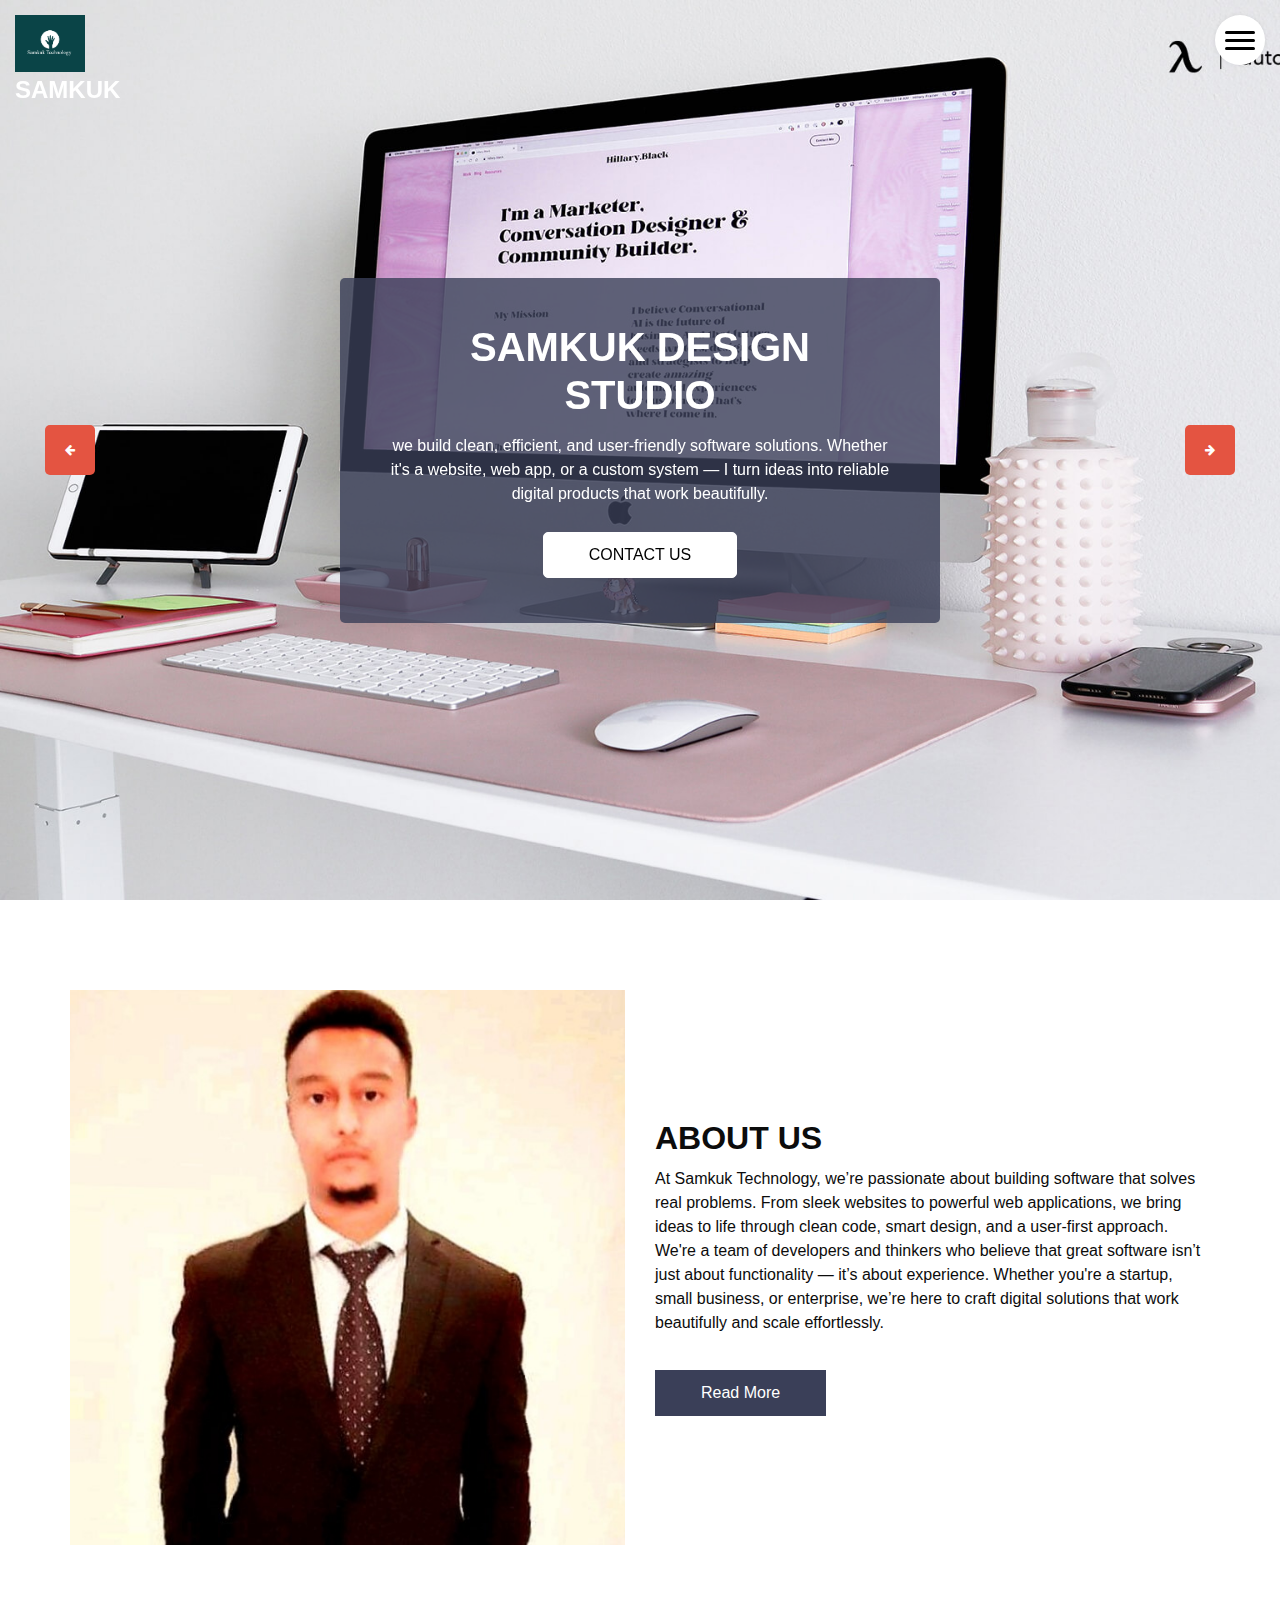
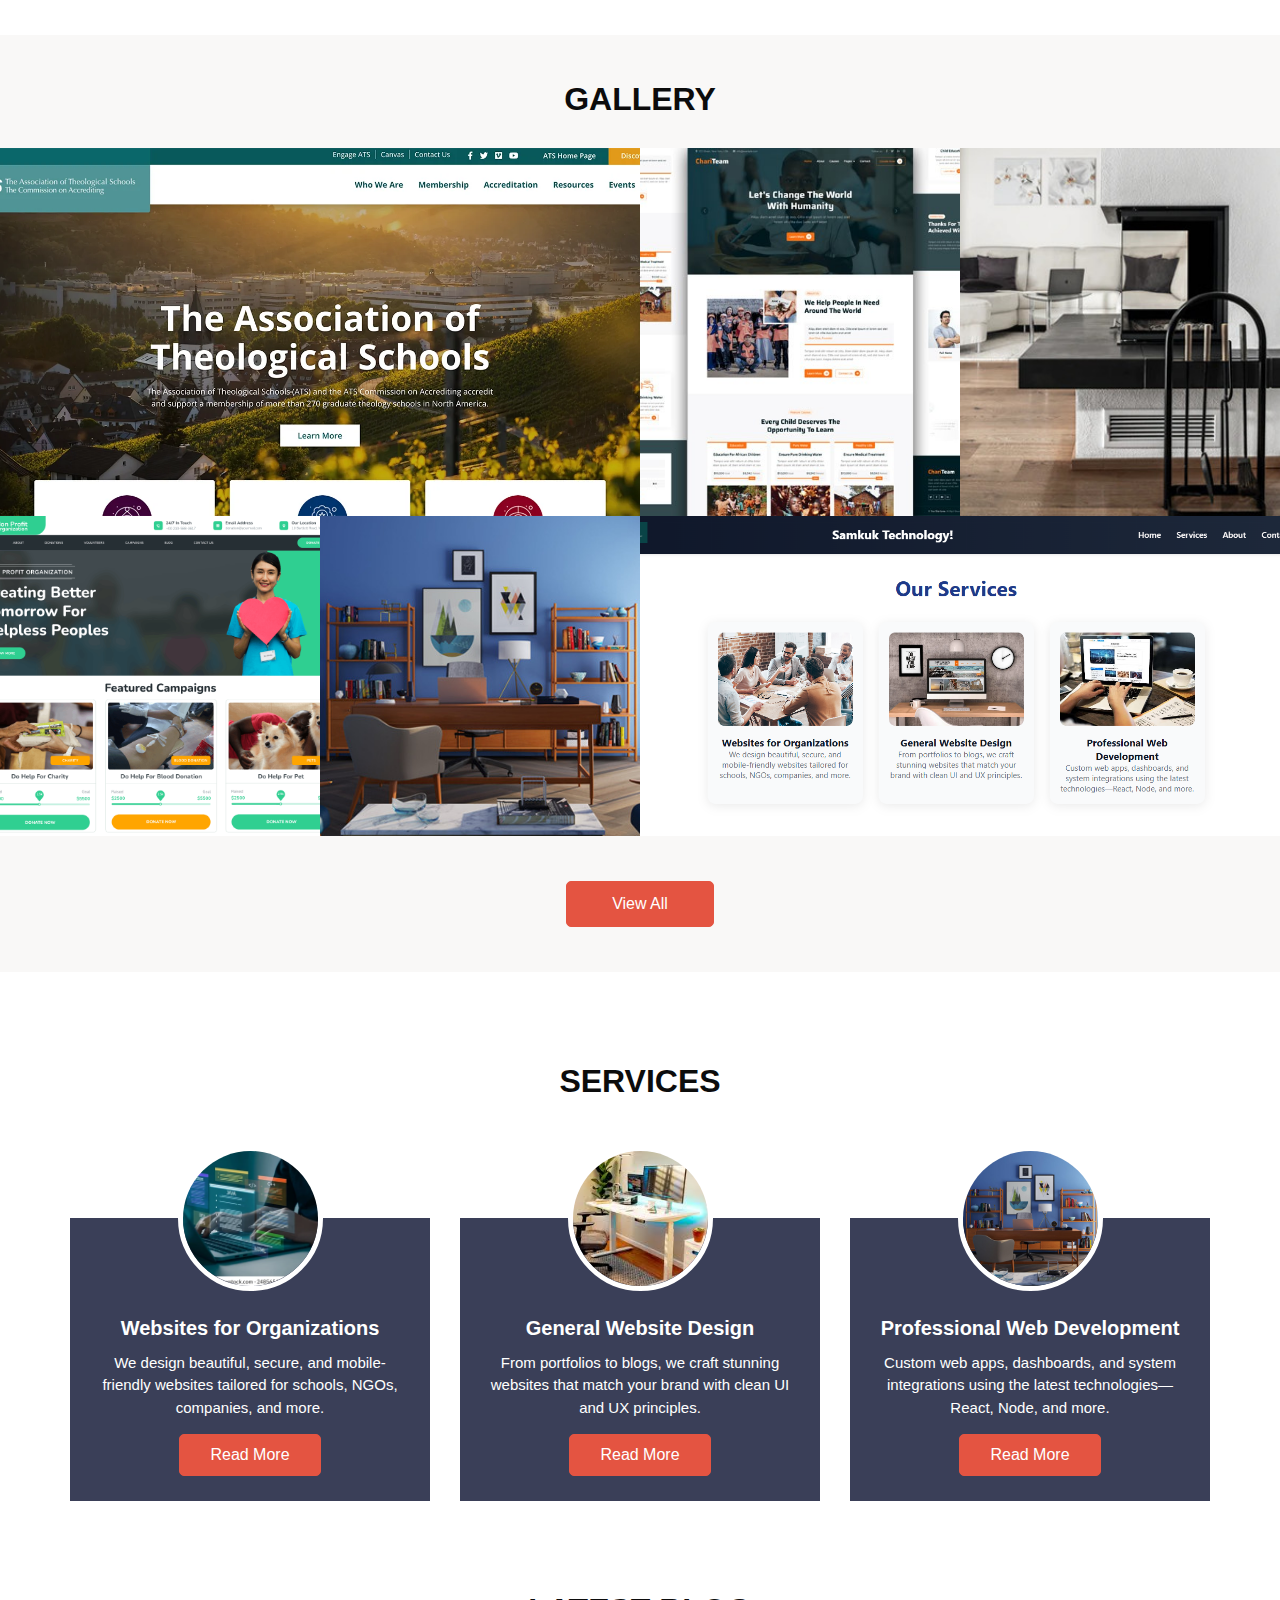
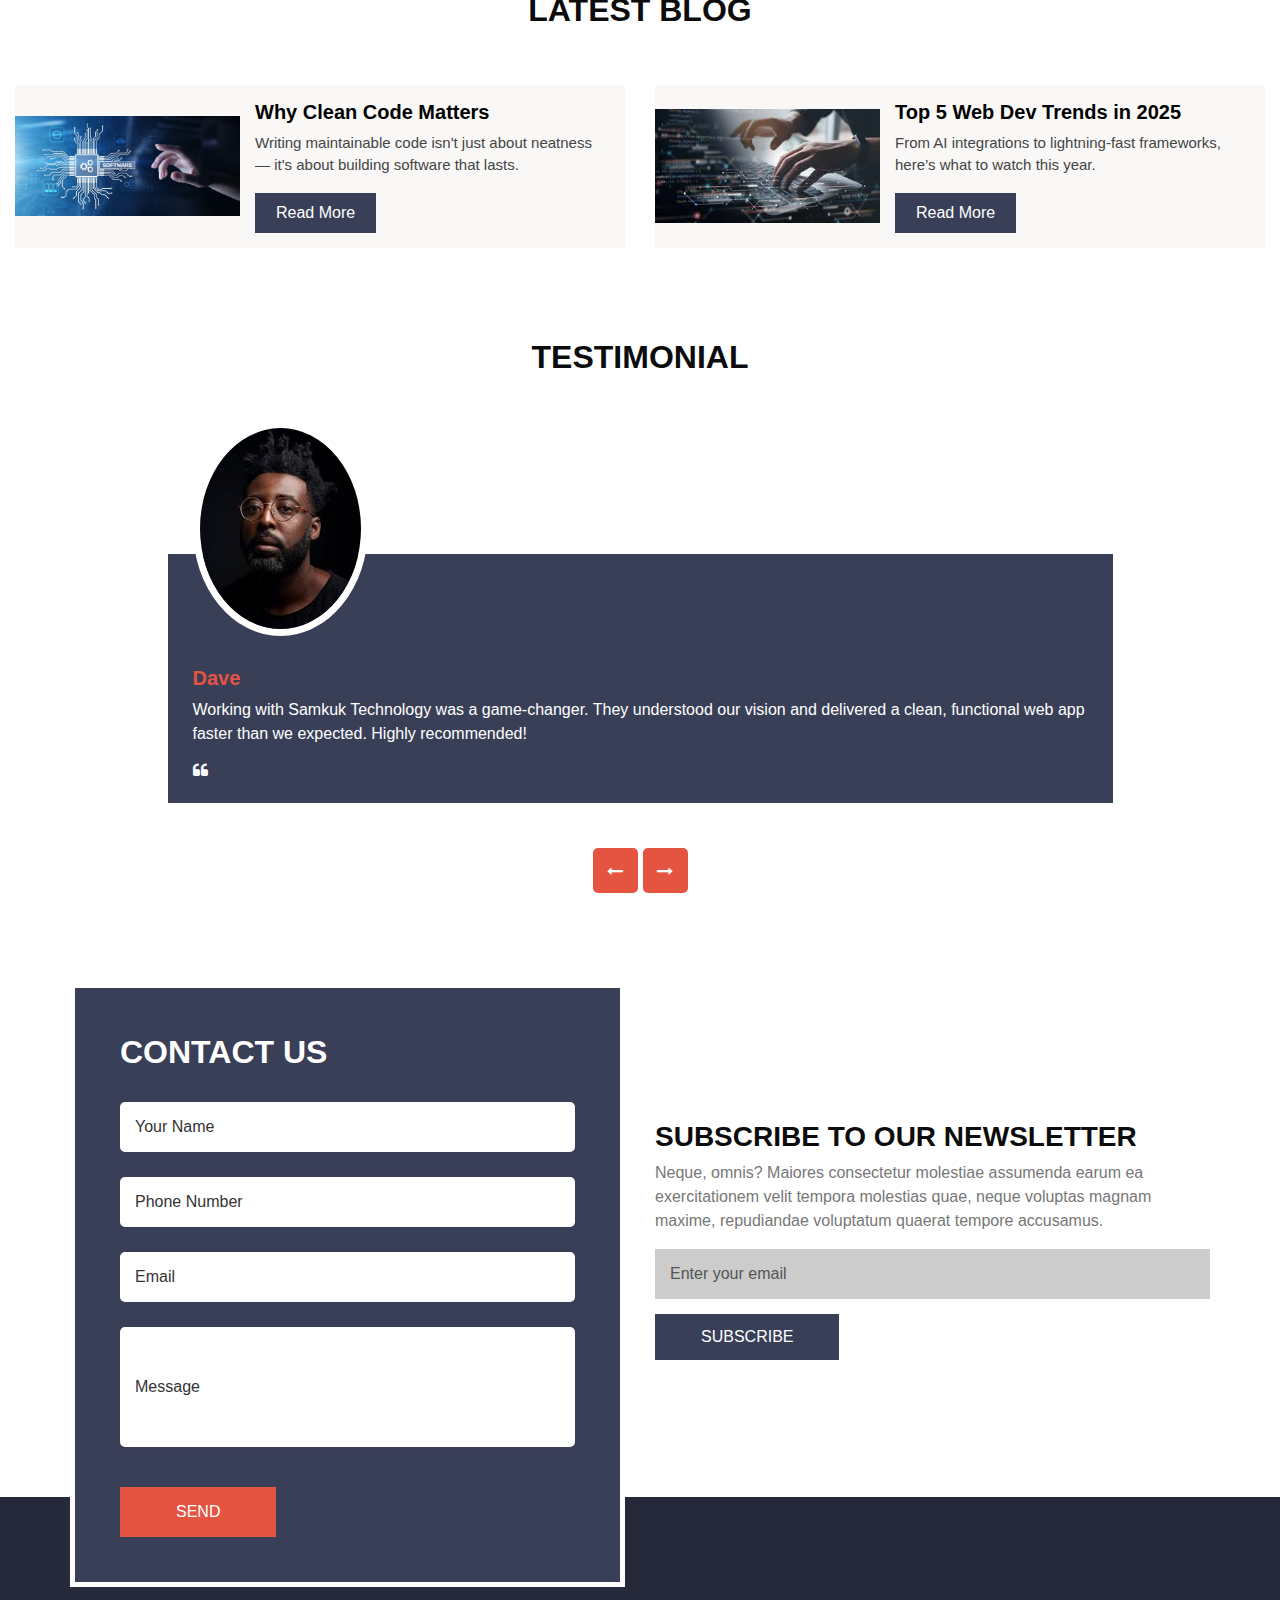
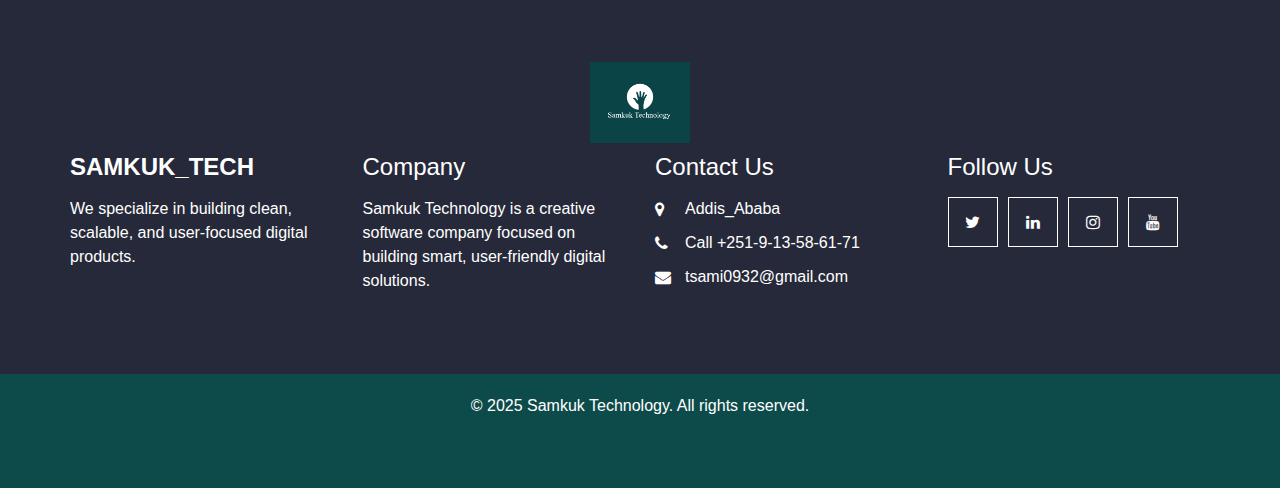
==== index.html @ b3dcf9d5 "Add files via upload" ====
<!DOCTYPE html>
<html>

<head>


  <link rel="stylesheet" href="https://cdnjs.cloudflare.com/ajax/libs/font-awesome/4.7.0/css/font-awesome.min.css">

  <!-- Basic -->
  <meta charset="utf-8" />
  <meta http-equiv="X-UA-Compatible" content="IE=edge" />
  <!-- Mobile Metas -->
  <meta name="viewport" content="width=device-width, initial-scale=1, shrink-to-fit=no" />
  <!-- Site Metas -->
  <meta name="keywords" content="" />
  <meta name="description" content="" />
  <meta name="author" content="" />
  <link rel="icon" href="images/favicon.png" type="image/gif" />

  <title>sami </title>

  <!-- bootstrap core css -->
  <link rel="stylesheet" type="text/css" href="css/bootstrap.css" />

  <!-- fonts style -->
  <link href="https://fonts.googleapis.com/css?family=Poppins:400,600,700&display=swap" rel="stylesheet" />

  <!-- lightbox Gallery-->
  <link rel="stylesheet" href="css/ekko-lightbox.css" />

  <!-- font awesome style -->
  <link href="css/font-awesome.min.css" rel="stylesheet" />
  <!-- Custom styles for this template -->
  <link href="css/style.css" rel="stylesheet" />
  <!-- responsive style -->
  <link href="css/responsive.css" rel="stylesheet" />


</head>

<body>

  <!-- header section strats -->
  <header class="header_section">
    <div class="container-fluid">
      <nav class="navbar navbar-expand-lg custom_nav-container">
        <a class="navbar-brand" href="index.html">
          <div class=" logo">
            <img src= "images/logo (1).png" alt="...">
          </div>

          <span>
           samkuk
          </span>
        </a>
        <div class="" id="">

          <div class="custom_menu-btn">
            <button onclick="openNav()">
              <span class="s-1"> </span>
              <span class="s-2"> </span>
              <span class="s-3"> </span>
            </button>
            <div id="myNav" class="overlay">
              <div class="overlay-content">
                <a href="index.html">Home</a>
                <a href="about.html">About</a>
                <a href="gallery.html">Gallery</a>
                <a href="service.html">Service</a>
                <a href="blog.html">Blog</a>
                <a href="contact.html">Contact us</a>


              </div>
            </div>
          </div>
        </div>
      </nav>
    </div>
  </header>
  <!-- end header section -->

  <!-- slider section -->
  <section class="slider_section position-relative">
    <div id="customCarousel1" class="carousel slide" data-ride="carousel">
      <div class="carousel-inner">
        <div class="carousel-item active">
          <div class="img_container">
            <div class="img-box">
              <img src="images/desk-setup-for-developers-and-programmers_32f9b7bb0a4.jpg" class="" alt="...">
            </div>
          </div>
        </div>
        <div class="carousel-item">
          <div class="img_container">
            <div class="img-box">
              <img src="images/0S0hjmb3a-UZ09dIt-scaled.jpg" class="" alt="...">
            </div>
          </div>
        </div>
        <div class="carousel-item">
          <div class="img_container">
            <div class="img-box">
              <img src="images/pexels.jpg" class="" alt="...">
            </div>
          </div>
        </div>
      </div>
      <div class="carousel_btn_box">
        <a class="carousel-control-prev" href="#customCarousel1" role="button" data-slide="prev">
          <i class="fa fa-arrow-left" aria-hidden="true"></i>
          <span class="sr-only">Previous</span>
        </a>
        <a class="carousel-control-next" href="#customCarousel1" role="button" data-slide="next">
          <i class="fa fa-arrow-right" aria-hidden="true"></i>
          <span class="sr-only">Next</span>
        </a>
      </div>
    </div>
    <div class="detail-box">
      <div class="col-md-8 col-lg-6 mx-auto">
        <div class="inner_detail-box">
          <h1>
            Samkuk Design <br>
            Studio
          </h1>
          <p>
            we build clean, efficient, and user-friendly software solutions. Whether it's a website, web app, or a custom system — I turn ideas into reliable digital products that work beautifully.
          </p>
          <div>
            <a href="contact.html" class="slider-link">
              CONTACT US
            </a>
          </div>
        </div>
      </div>
    </div>
  </section>
  <!-- end slider section -->

  <!-- about section -->

  <section class="about_section layout_padding ">
    <div class="container">
      <div class="row">
        <div class="col-md-6">
          <div class="img-box">
            <img src="images/20221011_051854.jpg" alt="">
          </div>
        </div>
        <div class="col-md-6">
          <div class="detail-box">
            <div class="heading_container">
              <h2>
                About Us
              </h2>
            </div>
            <p>
              At Samkuk Technology, we’re passionate about building software that solves real problems. From sleek websites to powerful web applications, we bring ideas to life through clean code, smart design, and a user-first approach.

              We're a team of developers and thinkers who believe that great software isn’t just about functionality — it’s about experience. Whether you're a startup, small business, or enterprise, we’re here to craft digital solutions that work beautifully and scale effortlessly.
            </p>
            <a href="">
              Read More
            </a>
          </div>
        </div>
      </div>
    </div>
  </section>

  <!-- end about section -->

  <!-- gallery section -->

  <div class="gallery_section layout_padding2">
    <div class="container-fluid">
      <div class="heading_container heading_center">
        <h2>
          Gallery
        </h2>
      </div>
      <div class="row">
        <div class=" col-sm-8 col-md-6 px-0">
          <div class="img-box">
            <img src="images/top-nonprofit-websites_ATS-screenshot-DTD-1.webp" alt="">
            <a href="images/top-nonprofit-websites_ATS-screenshot-DTD-1.webp" data-toggle="lightbox" data-gallery="gallery">
              <i class="fa fa-picture-o" aria-hidden="true"></i>
            </a>
          </div>
        </div>
        <div class="col-sm-4 col-md-3 px-0">
          <div class="img-box">
            <img src="images/free-nonprofit-website-template-1.jpg" alt="">
            <a href="images/free-nonprofit-website-template-1.jpg" data-toggle="lightbox" data-gallery="gallery">
              <i class="fa fa-picture-o" aria-hidden="true"></i>
            </a>
          </div>
        </div>
        <div class="col-sm-6 col-md-3 px-0">
          <div class="img-box">
            <img src="images/g3.jpg" alt="">
            <a href="images/g3.jpg" data-toggle="lightbox" data-gallery="gallery">
              <i class="fa fa-picture-o" aria-hidden="true"></i>
            </a>
          </div>
        </div>
        <div class="col-sm-6 col-md-3 px-0">
          <div class="img-box">
            <img src="images/screenshot.webp" alt="">
            <a href="images/screenshot.webp" data-toggle="lightbox" data-gallery="gallery">
              <i class="fa fa-picture-o" aria-hidden="true"></i>
            </a>
          </div>
        </div>
        <div class="col-sm-4 col-md-3 px-0">
          <div class="img-box">
            <img src="images/s3.jpg" alt="">
            <a href="images/s3.jpg" data-toggle="lightbox" data-gallery="gallery">
              <i class="fa fa-picture-o" aria-hidden="true"></i>
            </a>
          </div>
        </div>
        <div class="col-sm-8 col-md-6 px-0">
          <div class="img-box">
            <img src="images/Screenshot (64).png" alt="">
            <a href="images/Screenshot (64).png" data-toggle="lightbox" data-gallery="gallery">
              <i class="fa fa-picture-o" aria-hidden="true"></i>
            </a>
          </div>
        </div>
      </div>
      <div class="btn-box">
        <a href="gallery.html ">
          
          View All
        </a>
      </div>
    </div>
  </div>

  <!-- end gallery section -->


  <!-- service section -->

  <section class="service_section layout_padding">
    <div class="container">
      <div class="heading_container heading_center">
        <h2>
          Services
        </h2>
      </div>
      <div class="row">
        <div class="col-md-6 col-lg-4 mx-auto">
          <div class="box">
            <div class="img-box">
              <img src="images/software-engineer-.webp" alt="">
            </div>
            <div class="detail-box">
              <h5>
                Websites for Organizations
              </h5>
              <p>
                We design beautiful, secure, and mobile-friendly websites tailored for schools, NGOs, companies, and more.
              </p>
              <a href="">
                Read More
              </a>
            </div>
          </div>
        </div>
        <div class="col-md-6 col-lg-4 mx-auto">
          <div class="box">
            <div class="img-box">
              <img src="images/ss2.jpg" alt="">
            </div>
            <div class="detail-box">
              <h5>
                General Website Design
              </h5>
              <p>
                From portfolios to blogs, we craft stunning websites that match your brand with clean UI and UX principles.
              </p>
              <a href="">
                Read More
              </a>
            </div>
          </div>
        </div>
        <div class="col-md-6 col-lg-4 mx-auto">
          <div class="box">
            <div class="img-box">
              <img src="images/s3.jpg" alt="">
            </div>
            <div class="detail-box">
              <h5>
                Professional Web Development
                
              </h5>
              <p>
                Custom web apps, dashboards, and system integrations using the latest technologies—React, Node, and more.
              </p>
              <a href="">
                Read More
              </a>
            </div>
          </div>
        </div>
      </div>
    </div>

  </section>

  <!-- end service section -->



  <!-- blog section -->

  <section class="blog_section ">
    <div class="container-fluid">
      <div class="heading_container">
        <h2>
          Latest Blog
        </h2>
      </div>
      <div class="row">
        <div class="col-lg-6 ">
          <div class="box">
            <div class="img-box">
              <img src="images/slide 3.jpeg" alt="">
            </div>
            <div class="detail-box">
              <h5>
                Why Clean Code Matters
              </h5>
              <p>
                Writing maintainable code isn't just about neatness — it's about building software that lasts.
              </p>
              <a href="">
                Read More
              </a>
            </div>
          </div>
        </div>
        <div class="col-lg-6 ">
          <div class="box">
            <div class="img-box">
              <img src="images/slide 2.jpeg" alt="">
            </div>
            <div class="detail-box">
              <h5>
                Top 5 Web Dev Trends in 2025
              </h5>
              <p>
                From AI integrations to lightning-fast frameworks, here’s what to watch this year.
              </p>
              <a href="">
                Read More
              </a>
            </div>
          </div>
        </div>
      </div>
    </div>
  </section>

  <!-- end blog section -->

  <!-- client section -->

  <section class="client_section layout_padding">
    <div class="container">
      <div class="heading_container">
        <h2>
          Testimonial
        </h2>
      </div>
      <div id="carouselExample2Controls" class="carousel slide" data-ride="carousel">
        <div class="carousel-inner">
          <div class="carousel-item active">
            <div class="row">
              <div class="col-md-11 col-lg-10 mx-auto">
                <div class="box">
                  <div class="img-box">
                    <img src="images/client.jpeg" alt="" />
                  </div>
                  <div class="detail-box">
                    <div class="name">
                      <h6>
                        Dave
                      </h6>
                    </div>
                    <p>
                      Working with Samkuk Technology was a game-changer. They understood our vision and delivered a clean, functional web app faster than we expected. Highly recommended!
                    </p>
                    <i class="fa fa-quote-left" aria-hidden="true"></i>
                  </div>
                </div>
              </div>
            </div>
          </div>
          <div class="carousel-item">
            <div class="row">
              <div class="col-md-11 col-lg-10 mx-auto">
                <div class="box">
                  <div class="img-box">
                    <img src="images/client.jpg" alt="" />
                  </div>
                  <div class="detail-box">
                    <div class="name">
                      <h6>
                        Siaalya
                      </h6>
                    </div>
                    <p>
                      Samkuk Technology brought our project to life with precision and care. Their attention to detail, clear communication, and technical skills made the entire process smooth and stress-free. We couldn’t be happier with the results.
                    </p>
                    <i class="fa fa-quote-left" aria-hidden="true"></i>
                  </div>
                </div>
              </div>
            </div>
          </div>
          <div class="carousel-item">
            <div class="row">
              <div class="col-md-11 col-lg-10 mx-auto">
                <div class="box">
                  <div class="img-box">
                    <img src="images/c3.jpeg" alt="" />
                  </div>
                  <div class="detail-box">
                    <div class="name">
                      <h6>
                       Lina
                      </h6>
                    </div>
                    <p>
                      The team at Samkuk Technology exceeded our expectations. They delivered a scalable, user-friendly platform and stayed responsive throughout the entire development cycle. It's rare to find such a mix of technical skill and dedication.
                    </p>
                    <i class="fa fa-quote-left" aria-hidden="true"></i>
                  </div>
                </div>
              </div>
            </div>
          </div>
        </div>
        <div class="carousel_btn-container">
          <a class="carousel-control-prev" href="#carouselExample2Controls" role="button" data-slide="prev">
            <i class="fa fa-long-arrow-left" aria-hidden="true"></i>
            <span class="sr-only">Previous</span>
          </a>
          <a class="carousel-control-next" href="#carouselExample2Controls" role="button" data-slide="next">
            <i class="fa fa-long-arrow-right" aria-hidden="true"></i>
            <span class="sr-only">Next</span>
          </a>
        </div>
      </div>
    </div>
  </section>

  <!-- end client section -->

  <!-- contact section -->
  <section class="contact_section  ">
    <div class="container">
      <div class="row">
        <div class="col-md-7 col-lg-6 ">
          <div class="form_container">
            <div class="heading_container ">
              <h2>
                Contact Us
              </h2>
            </div>
            <form action="https://api.web3forms.com/submit" method="POST"></formaction> 
            
              <div>
                <input type="hidden" name="access_key" value="83ac9eab-4a78-45e6-a682-74ffe8612f33">
                <input type="text" name="from_name" placeholder="Your Name" required />
              </div>
              <div>
                <input type="text" name="phone" placeholder="Phone Number" />
              </div>
              <div>
                <input type="email" name="email" placeholder="Email" required />
              </div>
              <div>
                <input type="text" name="message" class="message-box" placeholder="Message" required />
              </div>
              <div class="btn_box">
                <button type="submit">
                  SEND
                </button>
              </div>
            </form>
          </form>
        </div>
      </div>
        <div class="col-md-5 col-lg-6">
          <div class="subscribe-box">
            <h3>
              Subscribe To Our Newsletter
            </h3>
            <p>
              Neque, omnis? Maiores consectetur molestiae assumenda earum ea exercitationem velit tempora molestias quae, neque voluptas magnam maxime, repudiandae voluptatum quaerat tempore accusamus.
            </p>
            <form action="https://api.web3forms.com/submit" method="POST">
              <input type="email" name="email" placeholder="Enter your email">
              <input type="hidden" name="access_key" value="83ac9eab-4a78-45e6-a682-74ffe8612f33">
              <button type="submit">Subscribe</button>
            </form>
            
              </button>
            </form>
          </div>
        </div>
      </div>
    </div>
  </section>
  <!-- end contact section -->

  <!-- info section -->
  <section class="info_section ">
    <div class="footer-logo">
      <img src="images/logo (1).png" alt="Samkuk Technology">
    </div>
    
    <div class="container">
      <div class="row info_main_row">
        <div class="col-md-6 col-lg-3">
          <div class="info_insta">
            <h4>
              <a href="index.html" class="navbar-brand m-0 p-0">
                <span>
              Samkuk_Tech
                </span>
              </a>
            </h4>
            <p class="mb-0">
              We specialize in building clean, scalable, and user-focused digital products.
          </div>
        </div>
        <div class="col-md-6 col-lg-3">
          <div class="info_detail">
            <h4>
              Company
            </h4>
            <p class="mb-0">
              Samkuk Technology is a creative software company focused on building smart, user-friendly digital solutions.
            </p>
          </div>
        </div>
        <div class="col-md-6 col-lg-3">
          <h4>
            Contact Us
          </h4>
          <div class="info_contact">
            <a href="">
              <i class="fa fa-map-marker" aria-hidden="true"></i>
              <span>
                Addis_Ababa
              </span>
            </a>
            <a href="">
              <i class="fa fa-phone" aria-hidden="true"></i>
              <span>
                Call +251-9-13-58-61-71
              </span>
            </a>
            <a href="">
              <i class="fa fa-envelope"></i>
              <span>
             tsami0932@gmail.com
              </span>
            </a>
          </div>
        </div>
        <div class="col-md-6 col-lg-3">
          <h4>
            Follow Us
          </h4>
          <div class="social_box">
            <a href="">
              <i class="fa fa-twitter" aria-hidden="true"></i>
            </a>
            <a href="https://www.linkedin.com/in/sami-tilahun-a051b8268/" target="_blank">
              <i class="fa fa-linkedin" aria-hidden="true" ></i>
            </a>
            </a>
            <a href="https://www.instagram.com/samkuk6299/" target="_blank">
              <i class="fa fa-instagram" aria-hidden="true" ></i>
            </a>
            
              <a href="https://www.youtube.com/channel/UCHQv0yIfw0XWGxqI2f2NFVg" target="_blank">
                <i class="fa fa-youtube" aria-hidden="true" ></i>
              
                
            </a>
          </div>
        </div>
      </div>
    </div>
  </section>

  <!-- end info_section -->


  <!-- footer section -->
  <footer class="footer_section">
    <div class="container">
        &copy; 2025 Samkuk Technology. All rights reserved.
      </p>
    </div>
  </footer>
  <!-- footer section -->


  <!-- jQery -->
  <script src="js/jquery-3.4.1.min.js"></script>
  <!-- bootstrap js -->
  <script src="js/bootstrap.js"></script>
  <!-- custom js -->
  <script src="js/custom.js"></script>

</body>

</html>
---- css/style.css ----
/* fonts import */
@import url("../fonts/octin_sports_rg.ttf");
body {
  font-family: "Poppins", sans-serif;
  color: #0c0c0c;
  background-color: #ffffff;
  overflow-x: hidden;
}

.layout_padding {
  padding: 90px 0;
}

.layout_padding2 {
  padding: 45px 0;
}

.layout_padding2-top {
  padding-top: 45px;
}

.layout_padding2-bottom {
  padding-bottom: 45px;
}

.layout_padding-top {
  padding-top: 90px;
}

.layout_padding-bottom {
  padding-bottom: 90px;
}

.long_section {
  margin-left: 45px;
  margin-right: 45px;
  padding-left: 15px;
  padding-right: 15px;
}


/* Reset default margins */
body {
  margin: 0;
  padding: 0;
  font-family: sans-serif;
}




.heading_container {
  display: -webkit-box;
  display: -ms-flexbox;
  display: flex;
  -webkit-box-orient: vertical;
  -webkit-box-direction: normal;
      -ms-flex-direction: column;
          flex-direction: column;
  -webkit-box-align: start;
      -ms-flex-align: start;
          align-items: flex-start;
  font-family: "octin sports", sans-serif;
}

.heading_container h2 {
  position: relative;
  font-weight: bold;
  text-transform: uppercase;
  margin: 0;
}

.heading_container.heading_center {
  -webkit-box-align: center;
      -ms-flex-align: center;
          align-items: center;
  text-align: center;
}

h1,
h2 {
  font-family: "octin sports", sans-serif;
}

/*header section*/
.header_section {
  position: absolute;
  top: 0;
  width: 100%;
  z-index: 9;
}

.header_section .nav_container {
  margin: 0 auto;
}

.header_section.innerpage_header {
  position: relative;
  background: #3a3f58;
  padding: 10px 0;
}

.custom_nav-container {
  padding: 10px 0;
}

.custom_menu-btn {
  position: fixed;
  right: 15px;
  top: 15px;
  width: 50px;
  height: 50px;
}

.custom_menu-btn::before {
  content: "";
  position: absolute;
  top: 0;
  right: 0;
  width: 100%;
  height: 100%;
  background-color: white;
  -webkit-box-shadow: 0 0 5px 0 rgba(0, 0, 0, 0.07);
          box-shadow: 0 0 5px 0 rgba(0, 0, 0, 0.07);
  z-index: 7;
  border-radius: 100%;
  -webkit-transition: all .3s;
  transition: all .3s;
}

.custom_menu-btn.menu_btn-style::before {
  width: 100vh;
  height: 100vh;
  background-color: #3a3f58;
  -webkit-transform: scale(5);
          transform: scale(5);
  border-radius: 0;
}

.custom_menu-btn button {
  width: 50px;
  height: 50px;
  outline: none;
  border: none;
  border-radius: 100%;
  display: -webkit-box;
  display: -ms-flexbox;
  display: flex;
  -webkit-box-orient: vertical;
  -webkit-box-direction: normal;
      -ms-flex-direction: column;
          flex-direction: column;
  -webkit-box-align: center;
      -ms-flex-align: center;
          align-items: center;
  -webkit-box-pack: center;
      -ms-flex-pack: center;
          justify-content: center;
  background-color: transparent;
  position: relative;
  z-index: 999;
  margin: 0;
}

.custom_menu-btn button span {
  display: block;
  width: 30px;
  height: 3px;
  background-color: #000000;
  margin: 2.5px 0;
  -webkit-transition: all 0.3s;
  transition: all 0.3s;
  border-radius: 15px;
}

.custom_menu-btn .s-2 {
  -webkit-transition: all 0.1s;
  transition: all 0.1s;
}

.menu_btn-style button span {
  background-color: #ffffff;
}

.menu_btn-style button .s-1 {
  -webkit-transform: rotate(45deg) translate(6px, 6px);
          transform: rotate(45deg) translate(6px, 6px);
}

.menu_btn-style button .s-2 {
  -webkit-transform: translateX(100px);
          transform: translateX(100px);
}

.menu_btn-style button .s-3 {
  -webkit-transform: rotate(-45deg) translate(5px, -5px);
          transform: rotate(-45deg) translate(5px, -5px);
}

.overlay {
  height: 100%;
  width: 0;
  position: fixed;
  top: 0;
  left: 0;
  overflow-x: hidden;
  -webkit-transition: 0.5s;
  transition: 0.5s;
  z-index: 9;
}

.overlay .closebtn {
  position: absolute;
  top: 0;
  right: 30px;
  font-size: 60px;
}

.overlay a {
  padding: 0px;
  text-decoration: none;
  font-size: 22px;
  color: #ffffff;
  display: block;
  -webkit-transition: 0.3s;
  transition: 0.3s;
  margin-bottom: 15px;
  text-transform: uppercase;
  font-weight: 600;
  opacity: 0;
}

.overlay a:hover {
  color: #e45441;
}

.overlay-content {
  position: relative;
  top: 30%;
  width: 100%;
  text-align: center;
  margin-top: 30px;
  z-index: 99;
}

.menu_width {
  width: 100%;
}

.menu_width.overlay a {
  opacity: 1;
}

a,
a:hover,
a:focus {
  text-decoration: none;
}

a:hover,
a:focus {
  color: initial;
}

.btn,
.btn:focus {
  outline: none !important;
  -webkit-box-shadow: none;
          box-shadow: none;
}

.navbar-brand span {
  font-size: 24px;
  font-weight: 700;
  color: #ffffff;
  text-transform: uppercase;
}

/*end header section*/
/* slider section */
/* === SLIDER SECTION === */

.slider_section {
  position: relative;
  width: 100%;
  height: 100vh; /* Full screen height */
  display: flex;
  align-items: center;
  justify-content: center;
  overflow: hidden;
  padding: 0; /* Remove top/bottom spacing */
}

#customCarousel1 {
  width: 100%;
  height: 100%;
  position: absolute;
  top: 0;
  left: 0;
}

.carousel-inner,
.carousel-item,
.img_container,
.img-box {
  width: 100%;
  height: 100%;
}

.img-box img {
  width: 100%;
  height: 100%;
  object-fit: cover;
  display: block;
  max-width: none !important;
  height: 100% !important;
}

/* Optional: Style your text box inside the slide */
.slider_section .detail-box {
  position: relative;
  z-index: 4;
  width: 100%;
  text-align: center;
  color: white;
}

.slider_section .detail-box .inner_detail-box {
  background-color: rgba(58, 63, 88, 0.8);
  color: #ffffff;
  padding: 45px;
  border-radius: 5px;
  display: inline-block;
  max-width: 600px;
  margin: auto;
}

.slider_section .detail-box h1 {
  font-weight: bold;
  text-transform: uppercase;
}

.slider_section .detail-box p {
  margin-top: 15px;
}

.slider_section .detail-box .slider-link {
  display: inline-block;
  padding: 10px 45px;
  background-color: #ffffff;
  color: #000000;
  border-radius: 5px;
  border: 1px solid #ffffff;
  transition: all 0.2s;
  margin-top: 10px;
}

.slider_section .detail-box .slider-link:hover {
  background-color: transparent;
  color: #ffffff;
}

/* Optional: Navigation arrows */
.slider_section .carousel-control-prev,
.slider_section .carousel-control-next {
  width: 50px;
  height: 50px;
  z-index: 5;
  opacity: 1;
  border-radius: 5px;
  font-size: 12px;
  background-color: #e45441;
  color: white;
  transform: translateY(-50%);
  top: 50%;
}

.slider_section .carousel-control-prev {
  left: 45px;
}

.slider_section .carousel-control-next {
  right: 45px;
}


.about_section .row {
  -webkit-box-align: center;
      -ms-flex-align: center;
          align-items: center;
}

.about_section .img-box img {
  width: 100%;
}

.about_section .detail-box p {
  margin-top: 10px;
  margin-bottom: 35px;
}

.about_section .detail-box a {
  display: inline-block;
  padding: 10px 45px;
  background-color: #3a3f58;
  color: #ffffff;
  border-radius: 0;
  border: 1px solid #3a3f58;
  -webkit-transition: all .2s;
  transition: all .2s;
}

.about_section .detail-box a:hover {
  background-color: transparent;
  color: #3a3f58;
}

.gallery_section {
  background-color: #f9f8f7;
}

.gallery_section .heading_container {
  margin-bottom: 30px;
}

.gallery_section .row {
  -webkit-box-align: stretch;
      -ms-flex-align: stretch;
          align-items: stretch;
}

.gallery_section .img-box {
  display: -webkit-box;
  display: -ms-flexbox;
  display: flex;
  overflow: hidden;
  position: relative;
}

.gallery_section .img-box img {
  min-width: 100%;
  min-height: 100%;
}

.gallery_section .img-box a {
  display: -webkit-box;
  display: -ms-flexbox;
  display: flex;
  position: absolute;
  opacity: 0;
  -webkit-box-align: center;
      -ms-flex-align: center;
          align-items: center;
  -webkit-box-pack: center;
      -ms-flex-pack: center;
          justify-content: center;
  width: 55px;
  height: 55px;
  border-radius: 100%;
  background-color: #e45441;
  top: 50%;
  left: 50%;
  -webkit-transform: translate(-50%, -50%);
          transform: translate(-50%, -50%);
  -webkit-transition: opacity 0.2s;
  transition: opacity 0.2s;
  color: #ffffff;
  font-size: 24px;
}

.gallery_section .img-box::before {
  content: "";
  position: absolute;
  top: 0;
  left: 0;
  width: 100%;
  height: 100%;
  background: rgba(58, 63, 88, 0.85);
  -webkit-transition: all 0.1s;
  transition: all 0.1s;
  -webkit-transform: translateY(100%);
          transform: translateY(100%);
}

.gallery_section .img-box:hover::before {
  -webkit-transform: translateY(0);
          transform: translateY(0);
}

.gallery_section .img-box:hover a {
  opacity: 1;
}

.gallery_section .btn-box {
  display: -webkit-box;
  display: -ms-flexbox;
  display: flex;
  -webkit-box-pack: center;
      -ms-flex-pack: center;
          justify-content: center;
  margin-top: 45px;
}

.gallery_section .btn-box a {
  display: inline-block;
  padding: 10px 45px;
  background-color: #e45441;
  color: #ffffff;
  border-radius: 5px;
  border: 1px solid #e45441;
  -webkit-transition: all .2s;
  transition: all .2s;
}

.gallery_section .btn-box a:hover {
  background-color: transparent;
  color: #e45441;
}

.service_section .box {
  display: -webkit-box;
  display: -ms-flexbox;
  display: flex;
  -webkit-box-orient: vertical;
  -webkit-box-direction: normal;
      -ms-flex-direction: column;
          flex-direction: column;
  -webkit-box-align: center;
      -ms-flex-align: center;
          align-items: center;
  text-align: center;
  margin-top: 45px;
  position: relative;
}

.service_section .box .img-box {
  position: relative;
  width: 145px;
  height: 145px;
  margin-bottom: -72.5px;
}

.service_section .box .img-box img {
  width: 100%;
  border-radius: 100%;
  border: 5px solid #ffffff;
}

.service_section .box .detail-box {
  background-color: #3a3f58;
  color: #ffffff;
  padding: 97.5px 25px 25px 25px;
}

.service_section .box .detail-box h5 {
  margin-bottom: 0;
  font-weight: 600;
}

.service_section .box .detail-box p {
  font-size: 15px;
  margin-top: 12px;
  margin-bottom: 15px;
}

.service_section .box a {
  display: inline-block;
  padding: 8px 30px;
  background-color: #e45441;
  color: #ffffff;
  border-radius: 5px;
  border: 1px solid #e45441;
  -webkit-transition: all .2s;
  transition: all .2s;
}

.service_section .box a:hover {
  background-color: transparent;
  color: #e45441;
}

.blog_section .heading_container {
  -webkit-box-align: center;
      -ms-flex-align: center;
          align-items: center;
}

.blog_section .heading_container h2::before {
  left: 50%;
  -webkit-transform: translateX(-50%);
          transform: translateX(-50%);
}

.blog_section .box {
  margin-top: 55px;
  background-color: #ffffff;
  display: -webkit-box;
  display: -ms-flexbox;
  display: flex;
  -webkit-box-align: center;
      -ms-flex-align: center;
          align-items: center;
  color: #000000;
  background-color: #f9f8f7;
}

.blog_section .box .img-box {
  position: relative;
  width: 225px;
  min-width: 225px;
}

.blog_section .box .img-box img {
  width: 100%;
}

.blog_section .box .detail-box {
  padding: 15px;
}

.blog_section .box .detail-box h5 {
  font-weight: bold;
  font-family: "octin sports", sans-serif;
}

.blog_section .box .detail-box p {
  font-size: 15px;
  color: #444;
}

.blog_section .box .detail-box a {
  display: inline-block;
  padding: 7px 20px;
  background-color: #3a3f58;
  color: #ffffff;
  border-radius: 0;
  border: 1px solid #3a3f58;
  -webkit-transition: all .2s;
  transition: all .2s;
}

.blog_section .box .detail-box a:hover {
  background-color: transparent;
  color: #3a3f58;
}

.client_section .heading_container {
  -webkit-box-align: center;
      -ms-flex-align: center;
          align-items: center;
}

.client_section .box {
  display: -webkit-box;
  display: -ms-flexbox;
  display: flex;
  -webkit-box-orient: vertical;
  -webkit-box-direction: normal;
      -ms-flex-direction: column;
          flex-direction: column;
  -webkit-box-align: start;
      -ms-flex-align: start;
          align-items: flex-start;
  margin: 45px 0;
  border-radius: 15px;
}

.client_section .box .img-box {
  border-radius: 100%;
  min-width: 175px;
  max-width: 175px;
  overflow: hidden;
  margin: 0 25px;
  margin-bottom: -82.5px;
  position: relative;
  border: 7px solid #ffffff;
}

.client_section .box .img-box img {
  width: 100%;
}

.client_section .box .detail-box {
  display: -webkit-box;
  display: -ms-flexbox;
  display: flex;
  -webkit-box-orient: vertical;
  -webkit-box-direction: normal;
      -ms-flex-direction: column;
          flex-direction: column;
  -webkit-box-align: start;
      -ms-flex-align: start;
          align-items: flex-start;
  background-color: #3a3f58;
  padding: 112.5px 25px 25px 25px;
  color: #ffffff;
}

.client_section .box .detail-box .name img {
  width: 25px;
  margin-bottom: 5px;
}

.client_section .box .detail-box .name h6 {
  color: #e45441;
  font-weight: 600;
  font-size: 20px;
}

.client_section .carousel_btn-container {
  display: -webkit-box;
  display: -ms-flexbox;
  display: flex;
  -webkit-box-pack: center;
      -ms-flex-pack: center;
          justify-content: center;
}

.client_section .carousel-control-prev,
.client_section .carousel-control-next {
  position: unset;
  width: 45px;
  height: 45px;
  border: none;
  opacity: 1;
  background-repeat: no-repeat;
  background-size: 12px;
  background-position: center;
  background-color: #e45441;
  background-position: center;
  border-radius: 5px;
  margin: 0 2.5px;
}

.client_section .carousel-control-prev:hover,
.client_section .carousel-control-next:hover {
  background-color: #3a3f58;
}

.client_section .carousel-control-next {
  left: initial;
}

.contact_section {
  position: relative;
}

.contact_section .row {
  -webkit-box-align: center;
      -ms-flex-align: center;
          align-items: center;
}

.contact_section .form_container {
  background-color: #3a3f58;
  padding: 45px;
  margin-bottom: -90px;
  border: 5px solid #ffffff;
  color: #ffffff;
}

.contact_section .form_container .heading_container {
  margin-bottom: 30px;
}

.contact_section .form_container input {
  width: 100%;
  border: none;
  height: 50px;
  margin-bottom: 25px;
  padding-left: 15px;
  outline: none;
  color: #101010;
  -webkit-box-shadow: 0 0 5px 0 rgba(0, 0, 0, 0.05);
          box-shadow: 0 0 5px 0 rgba(0, 0, 0, 0.05);
  border-radius: 5px;
}

.contact_section .form_container input::-webkit-input-placeholder {
  color: #333;
}

.contact_section .form_container input:-ms-input-placeholder {
  color: #333;
}

.contact_section .form_container input::-ms-input-placeholder {
  color: #333;
}

.contact_section .form_container input::placeholder {
  color: #333;
}

.contact_section .form_container input.message-box {
  height: 120px;
}

.contact_section .form_container .btn_box {
  display: -webkit-box;
  display: -ms-flexbox;
  display: flex;
  margin-top: 15px;
}

.contact_section .form_container button {
  border: none;
  text-transform: uppercase;
  display: inline-block;
  padding: 12px 55px;
  background-color: #e45441;
  color: #ffffff;
  border-radius: 0px;
  border: 1px solid #e45441;
  -webkit-transition: all .2s;
  transition: all .2s;
}

.contact_section .form_container button:hover {
  background-color: transparent;
  color: #e45441;
}

.contact_section .subscribe-box h3 {
  font-weight: 600;
  text-transform: uppercase;
}

.contact_section .subscribe-box p {
  color: #777;
}

.contact_section .subscribe-box form {
  display: -webkit-box;
  display: -ms-flexbox;
  display: flex;
  -webkit-box-orient: vertical;
  -webkit-box-direction: normal;
      -ms-flex-direction: column;
          flex-direction: column;
  -webkit-box-align: start;
      -ms-flex-align: start;
          align-items: flex-start;
}

.contact_section .subscribe-box form input {
  background-color: #ccc;
  height: 50px;
  padding-left: 15px;
  outline: none;
  color: #ffffff;
  border: none;
  width: 100%;
  margin-bottom: 15px;
}

.contact_section .subscribe-box form input::-webkit-input-placeholder {
  color: #555;
}

.contact_section .subscribe-box form input:-ms-input-placeholder {
  color: #555;
}

.contact_section .subscribe-box form input::-ms-input-placeholder {
  color: #555;
}

.contact_section .subscribe-box form input::placeholder {
  color: #555;
}

.contact_section .subscribe-box form button {
  background-color: transparent;
  color: #3a3f58;
  text-transform: uppercase;
  outline: none;
  border: none;
  display: inline-block;
  padding: 10px 45px;
  background-color: #3a3f58;
  color: #ffffff;
  border-radius: 0;
  border: 1px solid #3a3f58;
  -webkit-transition: all .2s;
  transition: all .2s;
}

.contact_section .subscribe-box form button:hover {
  background-color: transparent;
  color: #3a3f58;
}

.info_section {
  background-color: #262939;
  color: #ffffff;
  padding: 165px 0 75px 0;
}

.info_section.innerpage_info_section {
  padding: 75px 0;
}

.info_section h4 {
  margin-bottom: 15px;
}

.info_section .info_contact a {
  display: -webkit-box;
  display: -ms-flexbox;
  display: flex;
  -webkit-box-align: center;
      -ms-flex-align: center;
          align-items: center;
  color: #ffffff;
  margin-bottom: 10px;
}

.info_section .info_contact a i {
  margin-right: 5px;
  width: 25px;
}

.info_section .info_contact a:hover:hover {
  color: #e45441;
}

.info_section .social_box {
  width: 100%;
  display: -webkit-box;
  display: -ms-flexbox;
  display: flex;
  -ms-flex-wrap: wrap;
      flex-wrap: wrap;
}

.info_section .social_box a {
  display: -webkit-box;
  display: -ms-flexbox;
  display: flex;
  -webkit-box-pack: center;
      -ms-flex-pack: center;
          justify-content: center;
  -webkit-box-align: center;
      -ms-flex-align: center;
          align-items: center;
  width: 50px;
  height: 50px;
  border: 1px solid #ffffff;
  color: #ffffff;
  margin-right: 10px;
  margin-bottom: 10px;
}

.info_section .social_box a:hover {
  color: #e45441;
  border-color: #e45441;
}

/* footer section*/
.footer_section {
  position: relative;
  text-align: center;
}

.footer_section p {
  color: #000000;
  padding: 25px 0;
  margin: 0;
}

.footer_section p a {
  color: inherit;
}
.logo img {
  width: 70px; /* Adjust to desired size */
  height: auto;
  display: block;
  margin: 0 centers; /* Optional: centers the image */
}

footer {
  background-color: #0d4b4b; /* Footer background */
  color: white;
  text-align: center;
  padding: 20px;
}

.footer-logo {
  display: flex;
  justify-content: center;
  align-items: center;
  margin-bottom: 10px;
}

.footer-logo img {
  width: 100px;  /* Adjust as needed */
  height: auto;
  position: relative;
}

.footer-text {
  font-size: 16px;  /* Adjust this to your desired font size */
  color: white;
  margin-top: 30px;  /* Add this to push the text slightly down */
}
---- css/responsive.css ----
@media (max-width: 1300px) {}

@media (max-width: 1120px) {}

@media (max-width: 991px) {

  .slider_section {
    min-height: auto;
  }

  .info_main_row>div:nth-child(1) {
    margin-bottom: 25px;
  }

  .info_main_row>div:nth-child(2) {
    margin-bottom: 25px;
  }
}

@media (max-width: 800px) {}

@media (max-width: 767px) {

  .slider_section .carousel-control-prev,
  .slider_section .carousel-control-next {
    top: 85.5%;
  }

  .about_section .img-box {
    margin-bottom: 45px;

  }

  .contact_section .row {
    flex-direction: column-reverse;
  }

  .subscribe-box {
    margin-bottom: 45px;
  }

  .info_main_row>div {
    display: flex;
    flex-direction: column;
    align-items: center;
    text-align: center;

  }

  .info_main_row>div:not(:nth-last-child(1)) {
    margin-bottom: 25px;
  }

  .info_section .social_box {
    justify-content: center;
    margin-top: 25px;
  }

  .info_section .info_contact {
    display: flex;
    flex-direction: column;
    align-items: center;
  }

}

@media (max-width: 576px) {


  .blog_section .box {
    flex-direction: column;
    align-items: flex-start;
  }

  .blog_section .box .img-box {
    width: 100%;
  }

  .info_section .info_insta .insta_box {
    flex-direction: column;
  }

  .info_section .info_insta .insta_box .img-box {
    margin-right: 0;
    margin-bottom: 10px;
  }

}

@media (max-width: 480px) {

  .slider_section .carousel-control-prev,
  .slider_section .carousel-control-next {
    top: 88%;
  }

  .contact_section .form_container {
    padding: 45px 25px;
  }
}

@media (max-width: 420px) {}

@media (max-width: 376px) {

  .slider_section .carousel-control-prev,
  .slider_section .carousel-control-next {
    top: 90%;
  }
}

@media (min-width: 1200px) {
  .container {
    max-width: 1170px;
  }
}
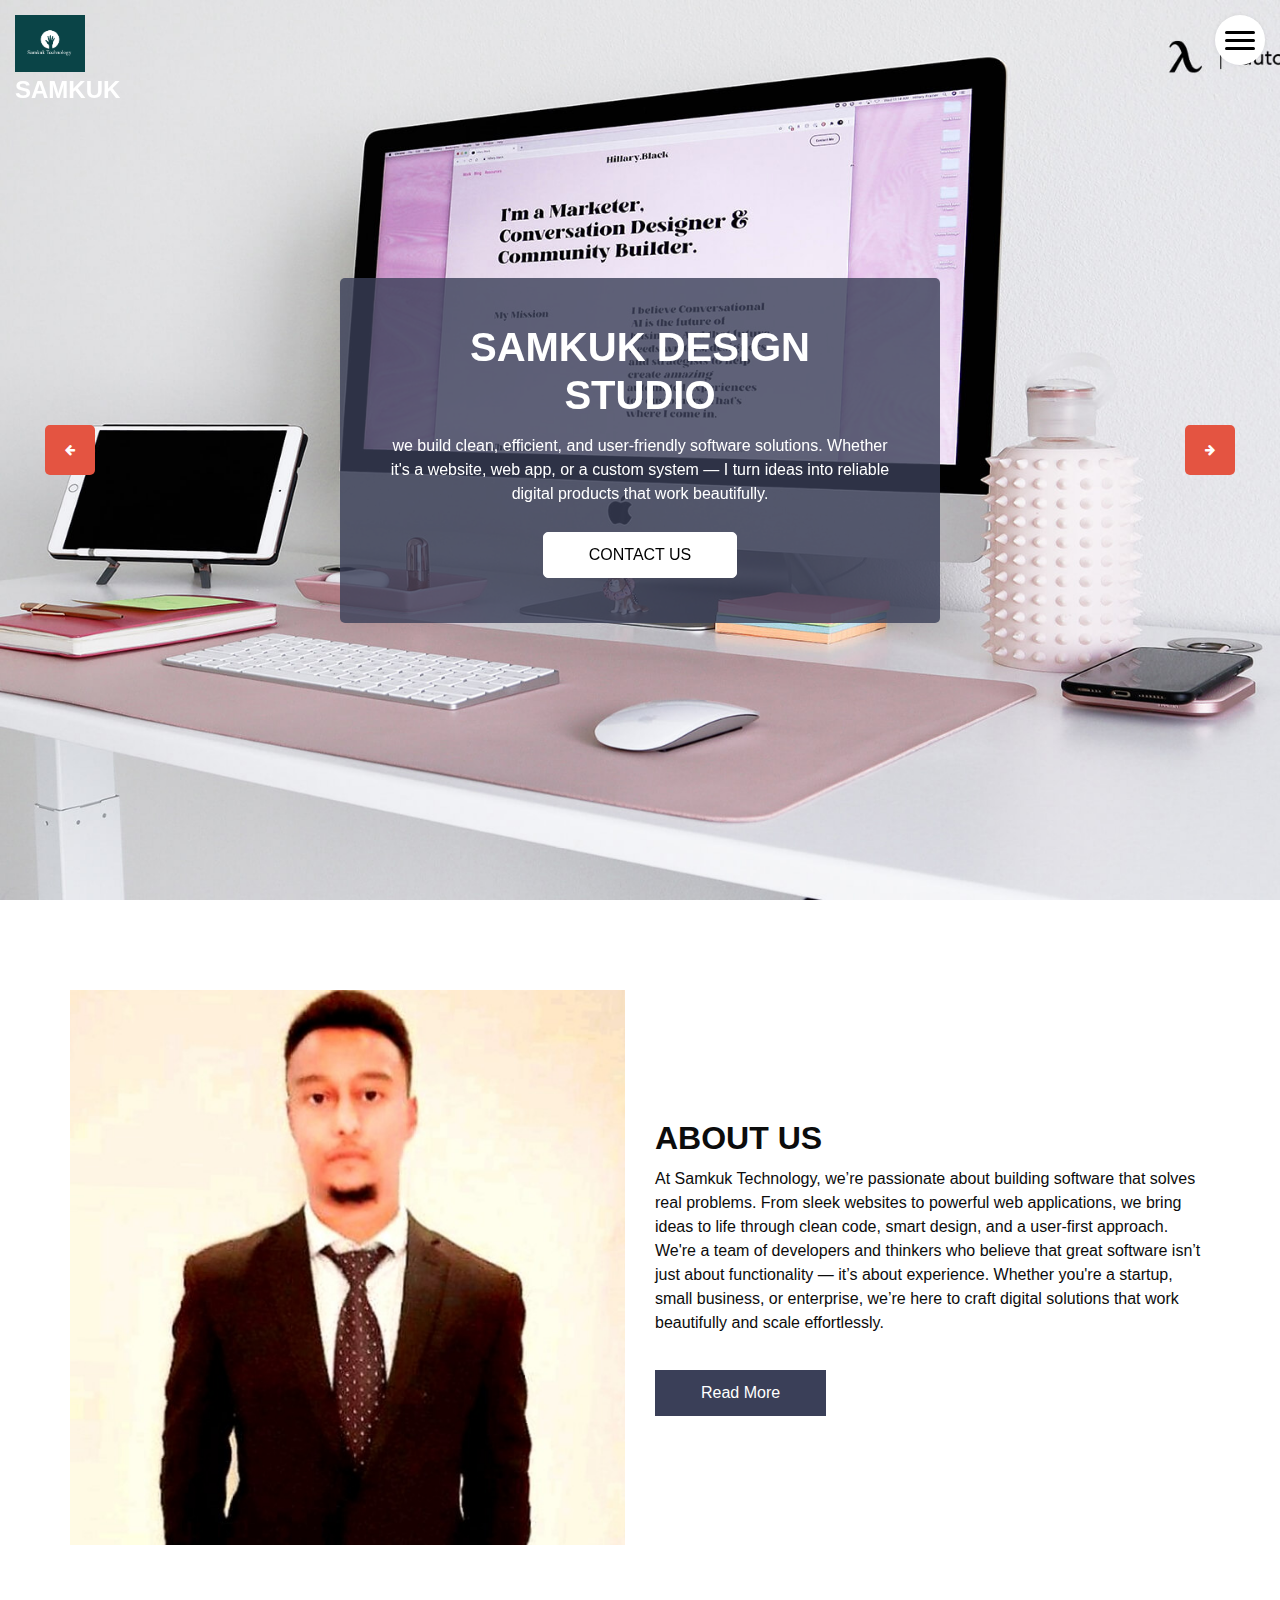
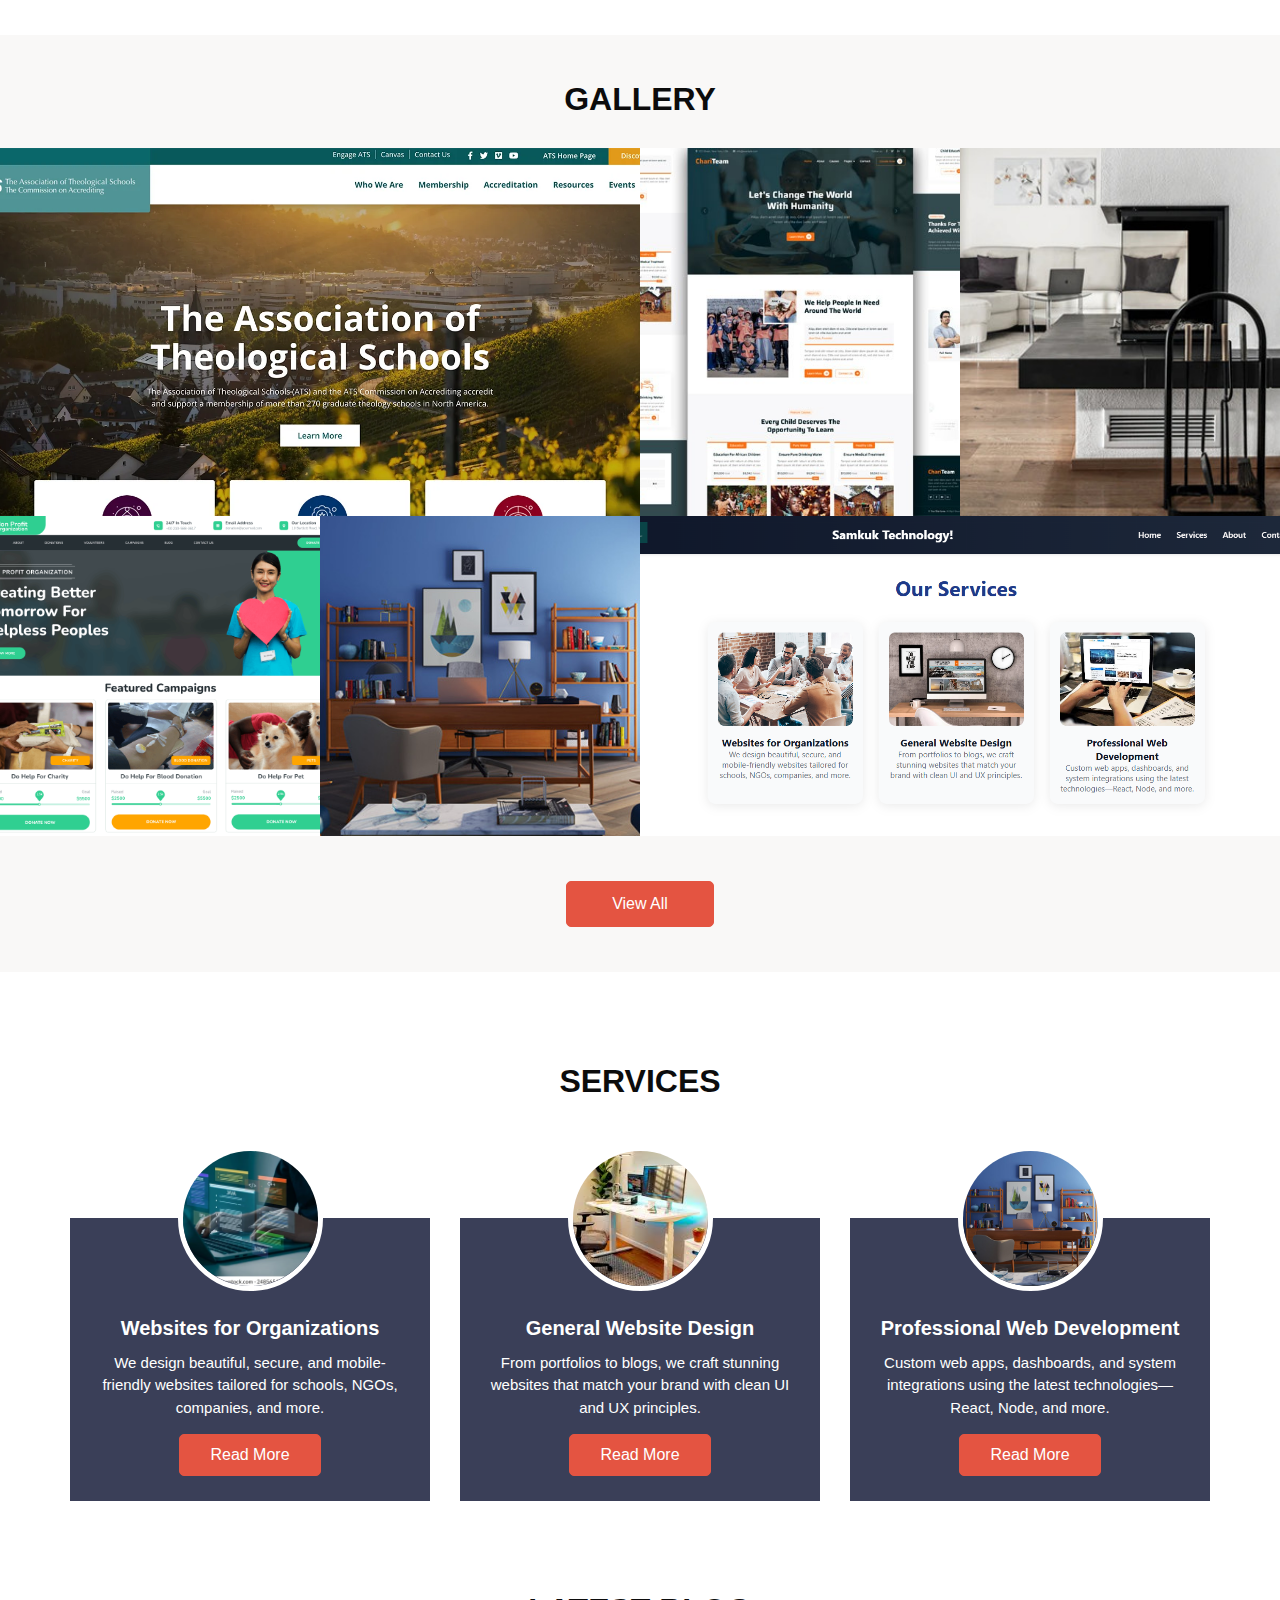
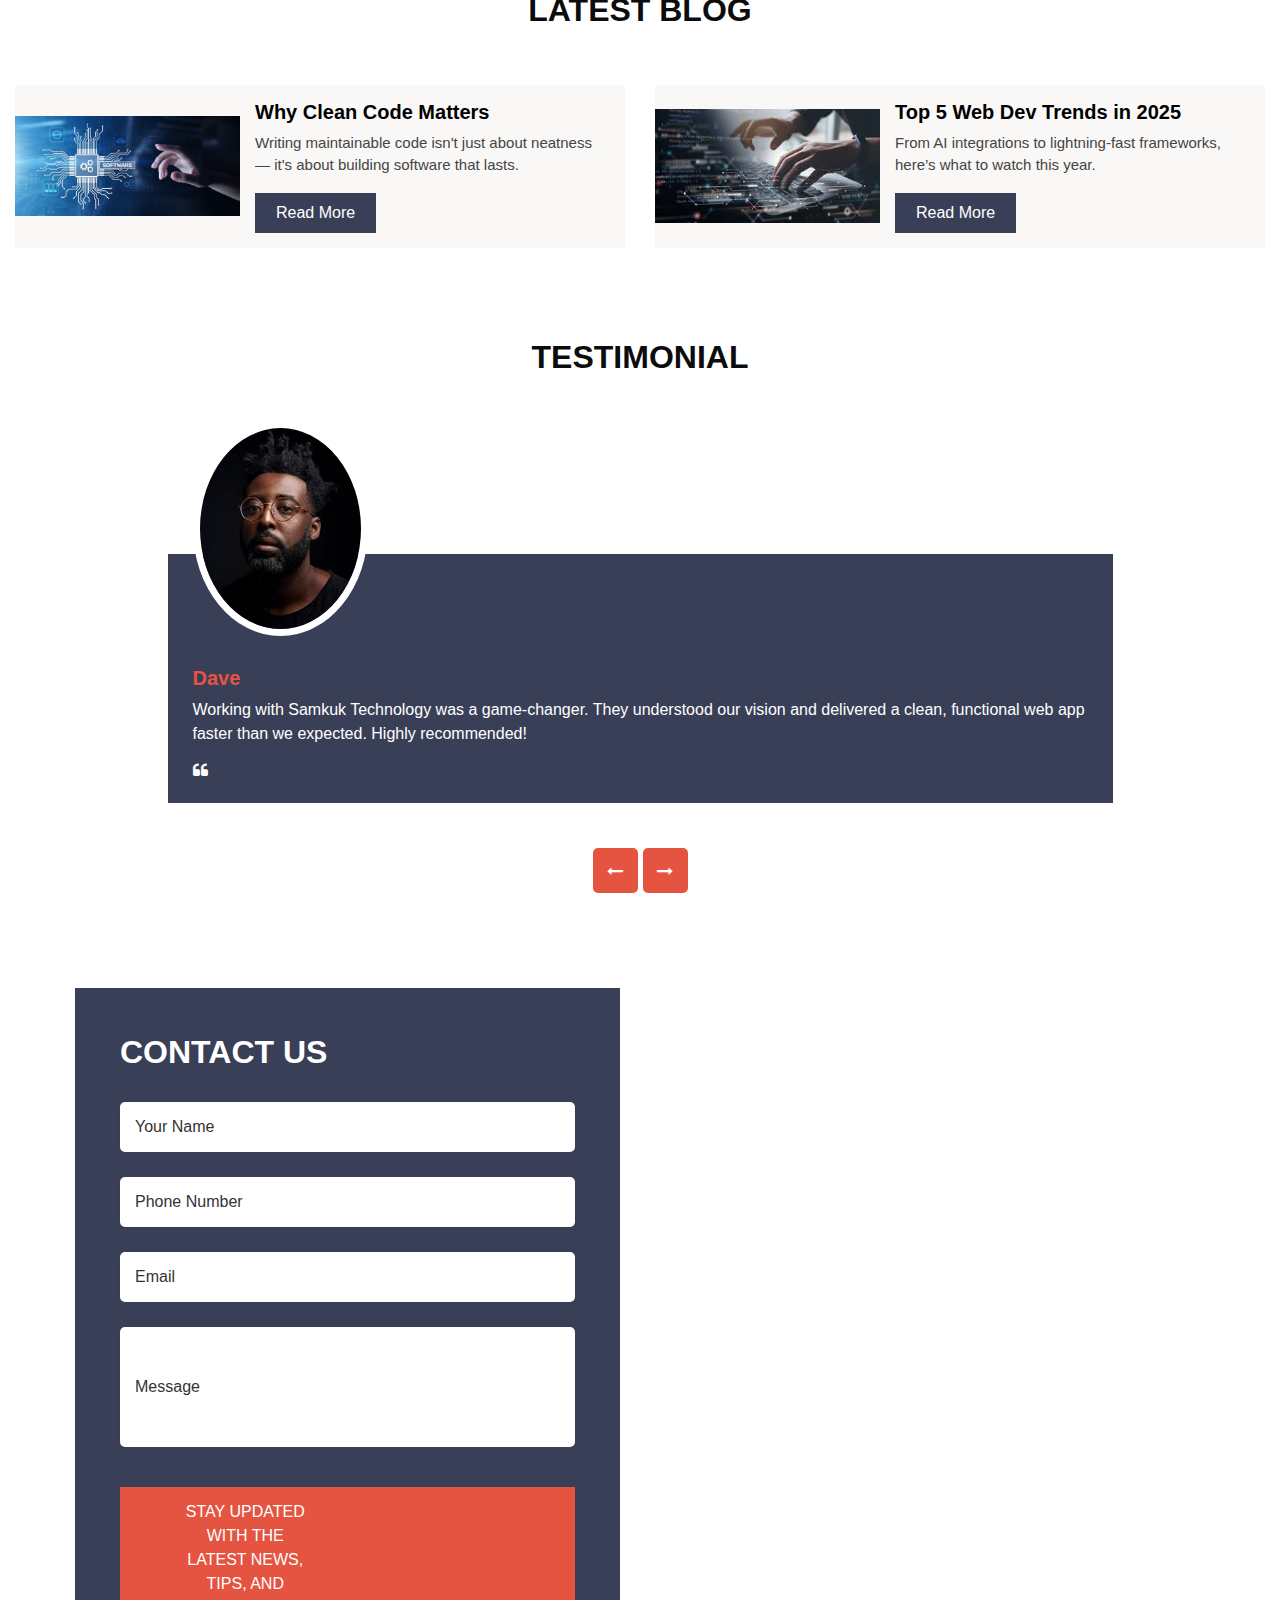
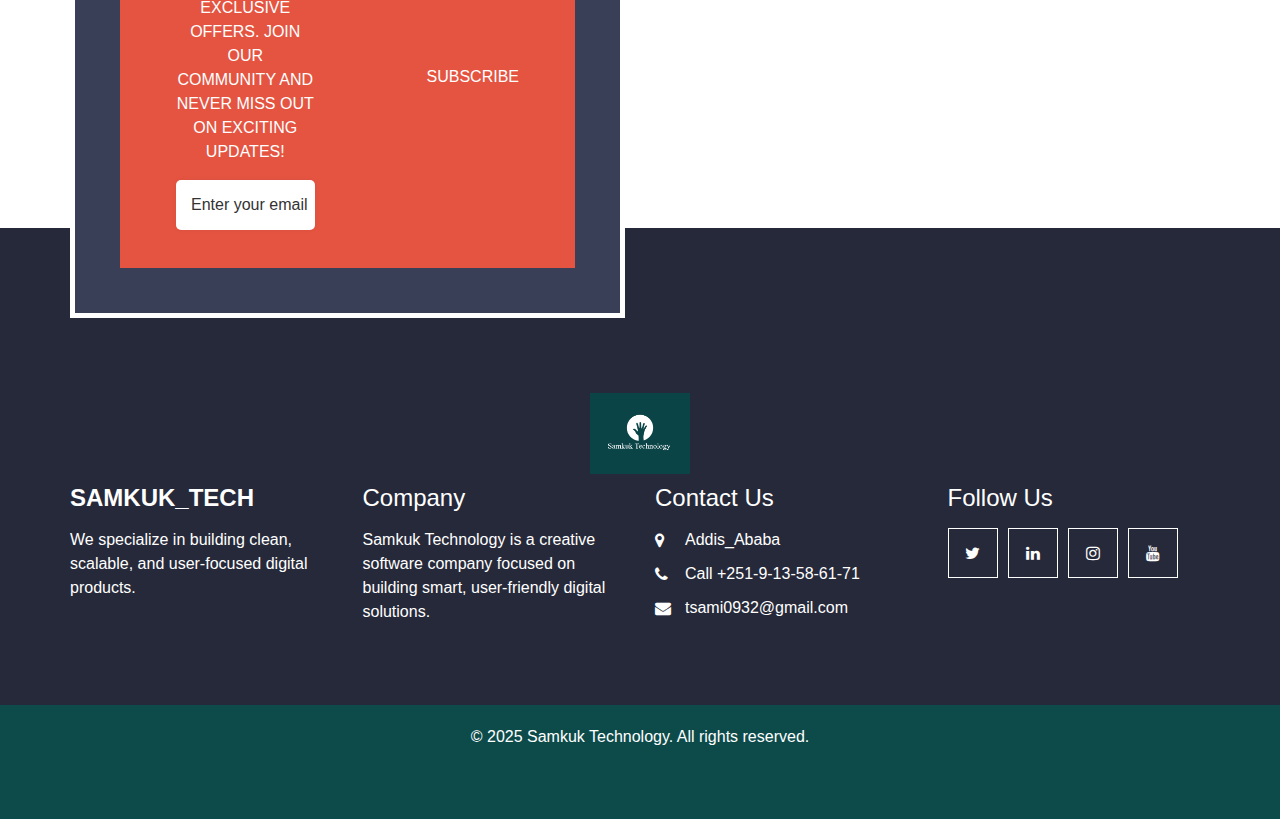
==== commit 0c58e55c: "Update index.html" ====
--- a/index.html
+++ b/index.html
@@ -490,20 +490,8 @@
               </div>
               <div class="btn_box">
                 <button type="submit">
-                  SEND
-                </button>
-              </div>
-            </form>
-          </form>
-        </div>
-      </div>
-        <div class="col-md-5 col-lg-6">
-          <div class="subscribe-box">
-            <h3>
-              Subscribe To Our Newsletter
-            </h3>
-            <p>
-              Neque, omnis? Maiores consectetur molestiae assumenda earum ea exercitationem velit tempora molestias quae, neque voluptas magnam maxime, repudiandae voluptatum quaerat tempore accusamus.
+                  <p>
+                  Stay updated with the latest news, tips, and exclusive offers. Join our community and never miss out on exciting updates!
             </p>
             <form action="https://api.web3forms.com/submit" method="POST">
               <input type="email" name="email" placeholder="Enter your email">
@@ -625,4 +613,4 @@
 
 </body>
 
-</html>+</html>
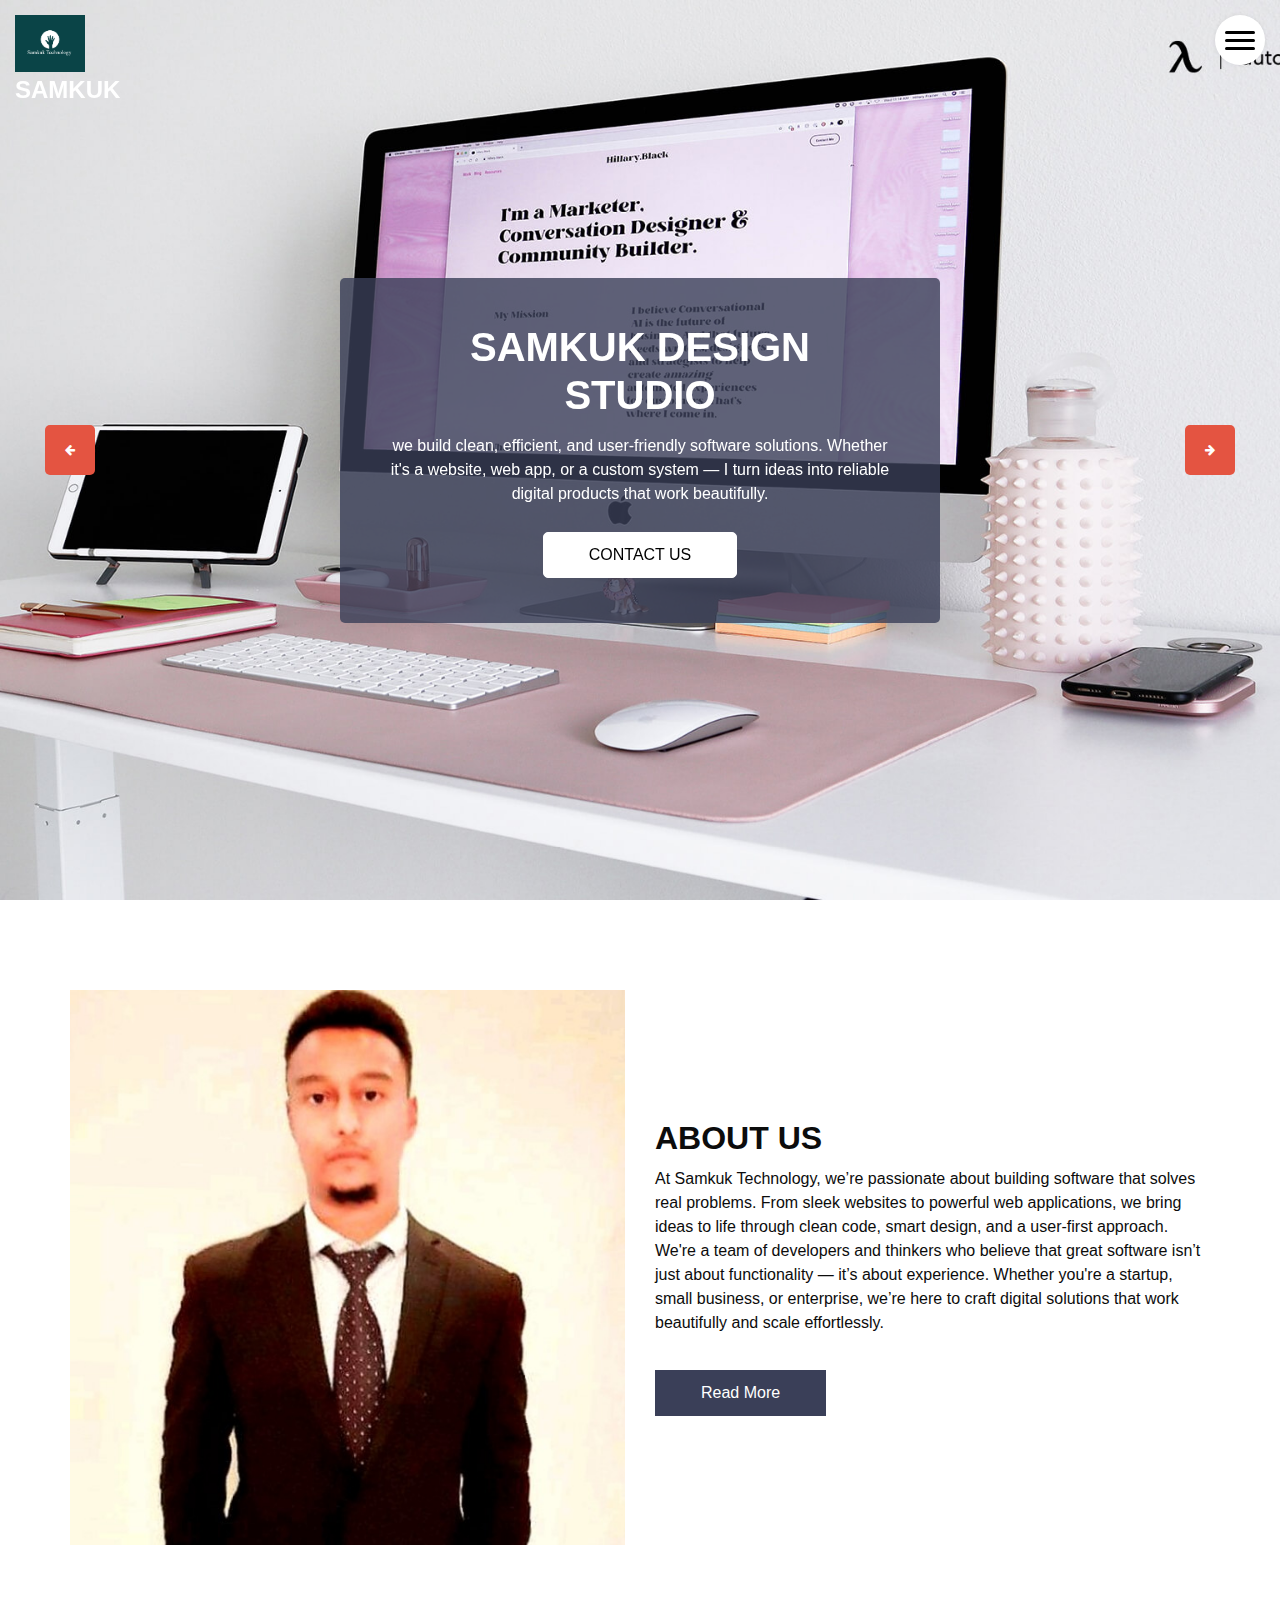
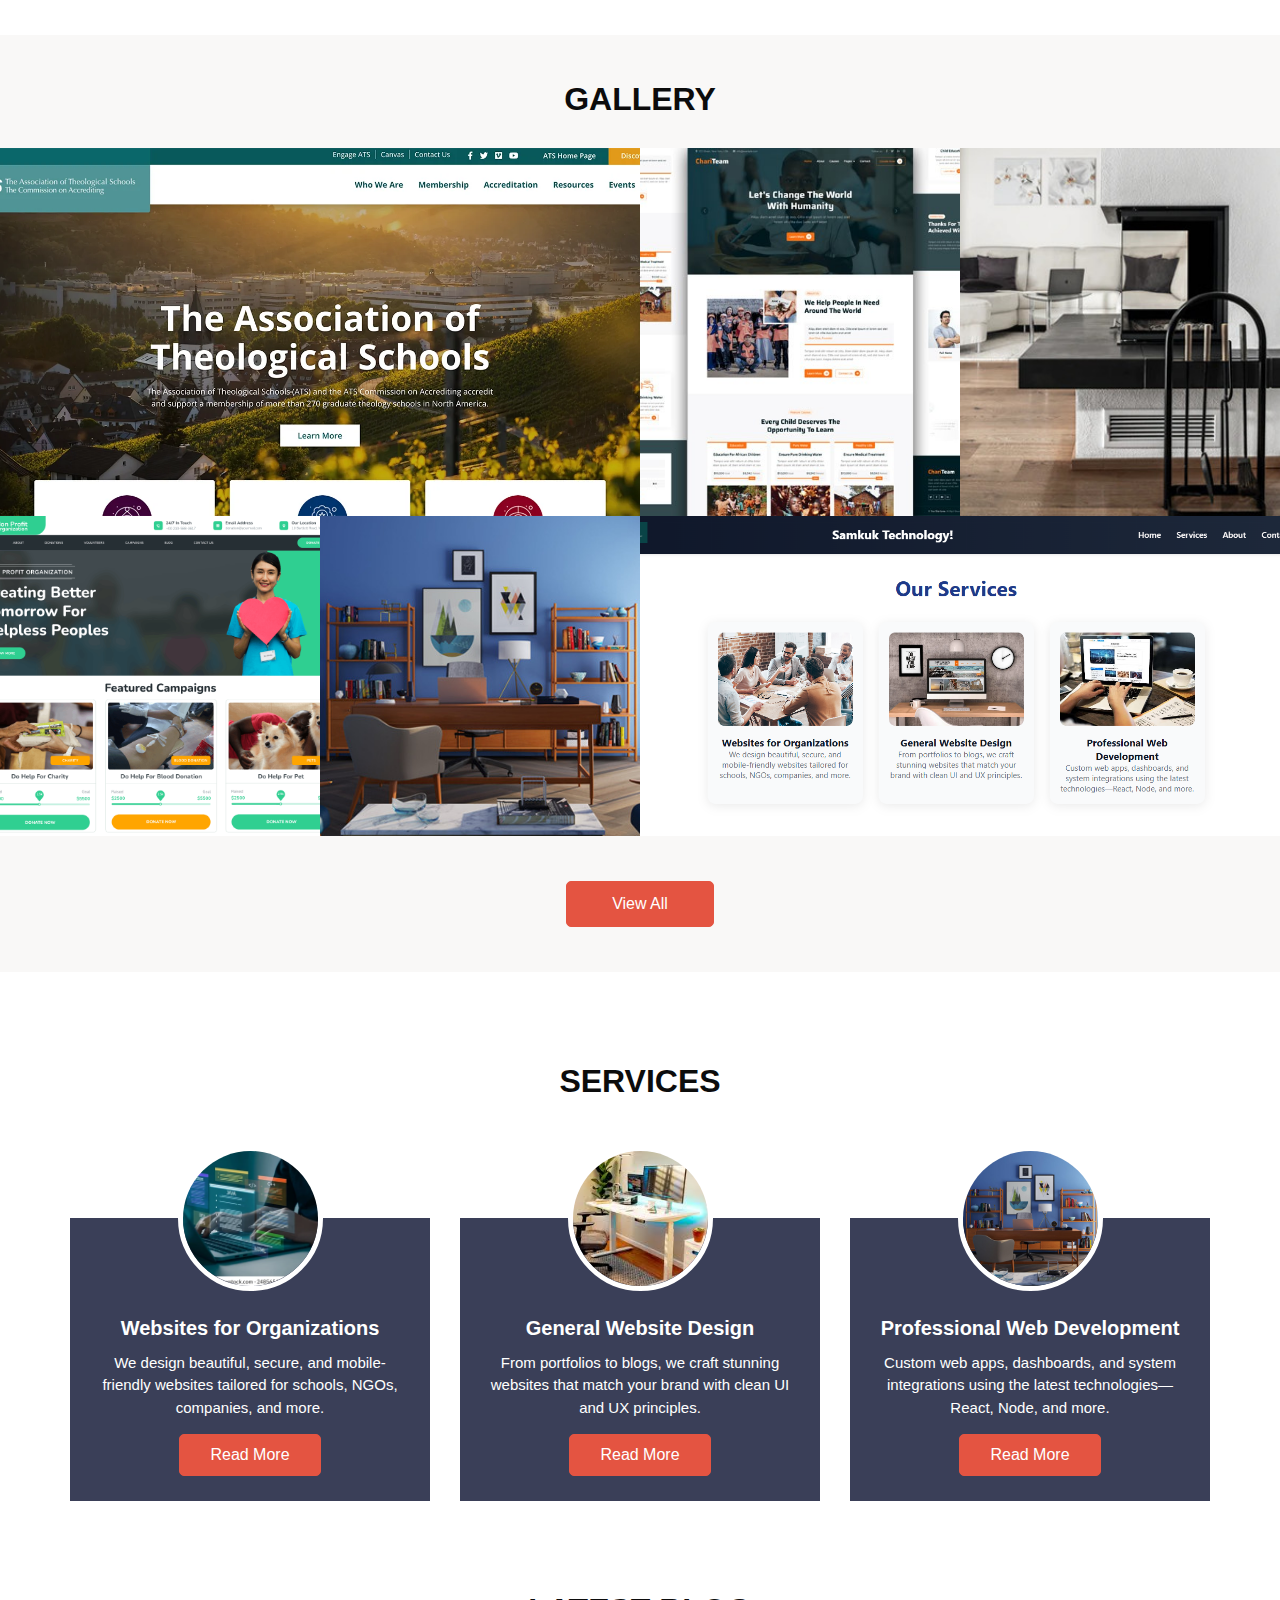
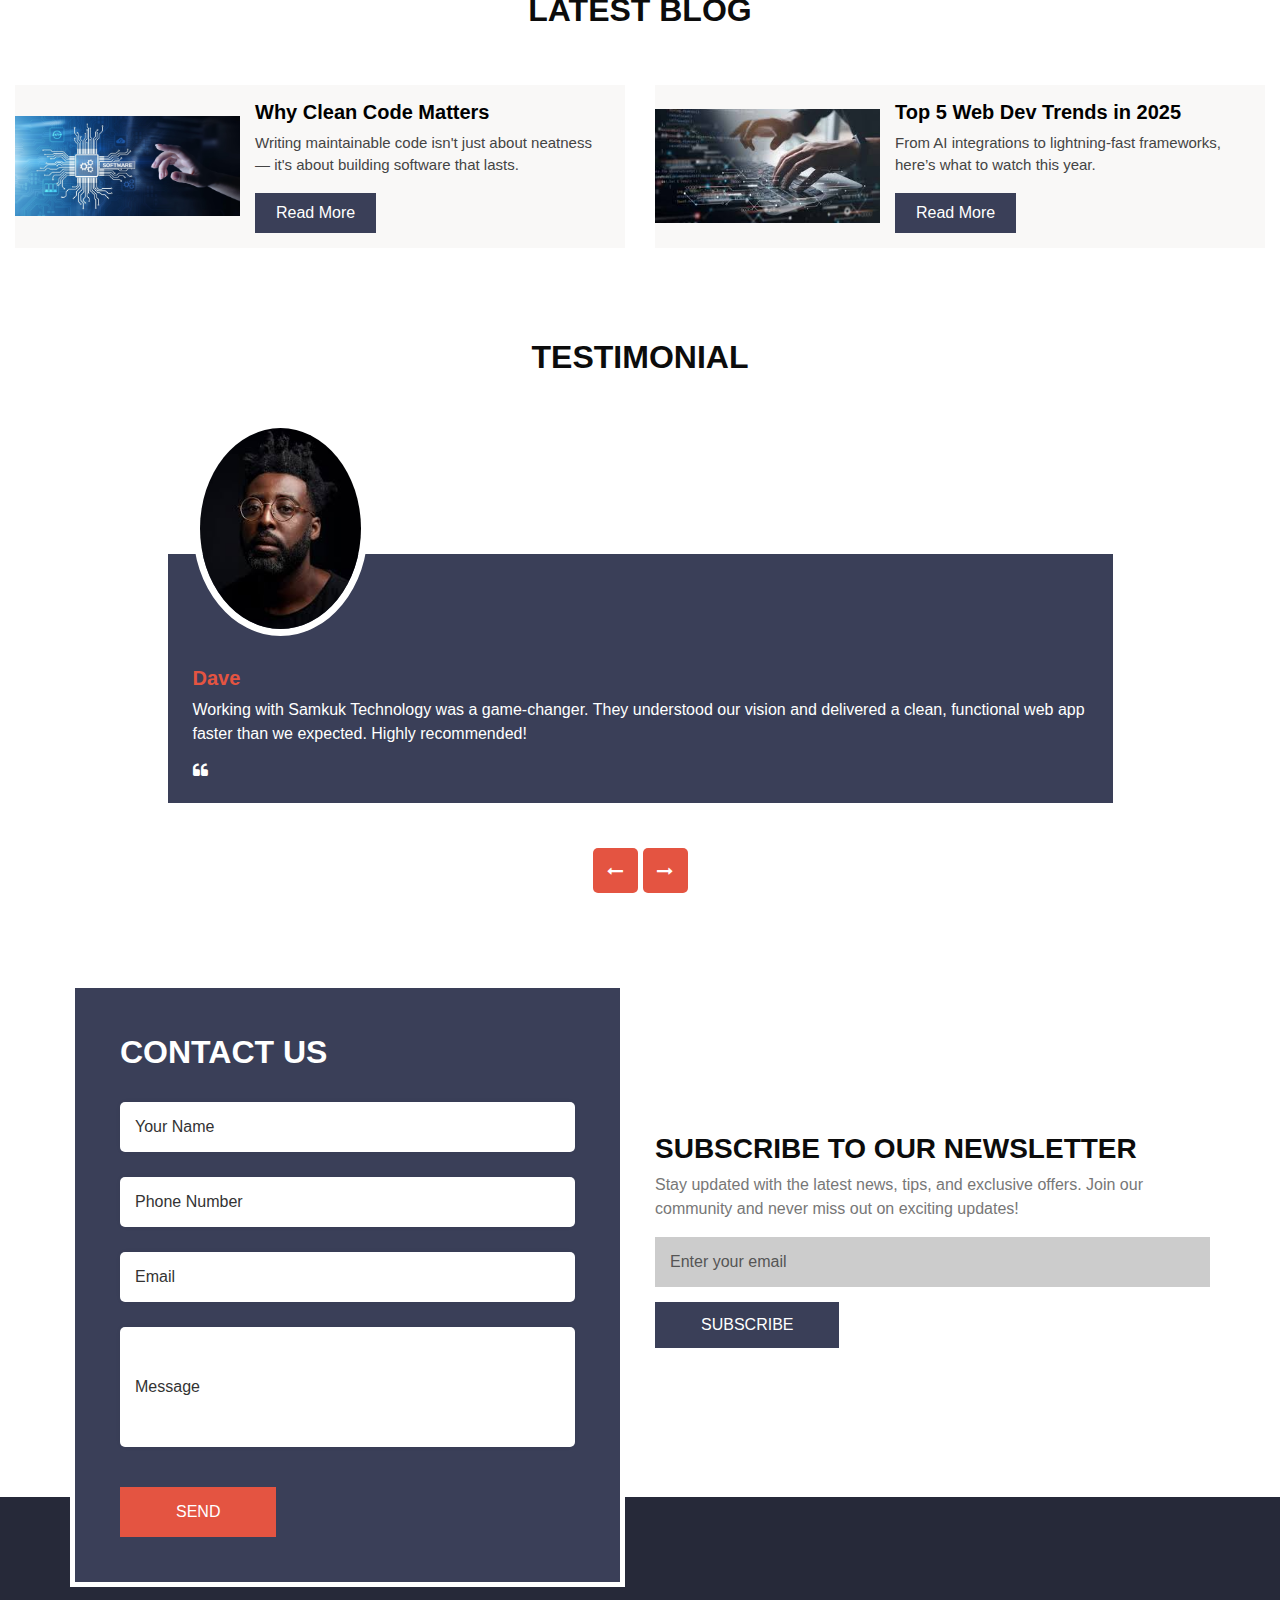
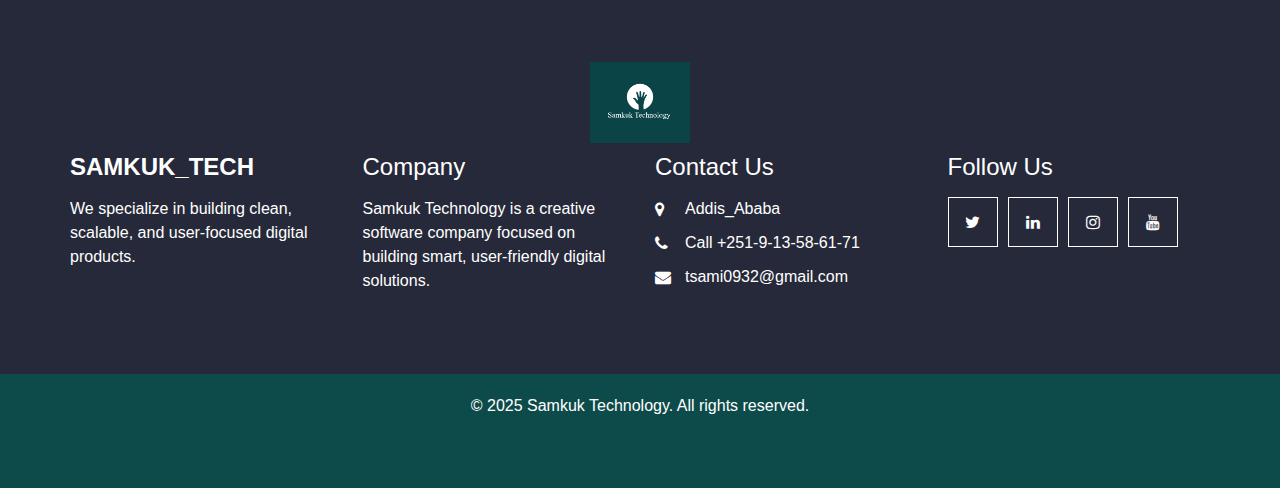
==== commit 5b494a35: "Update index.html" ====
--- a/index.html
+++ b/index.html
@@ -490,9 +490,22 @@
               </div>
               <div class="btn_box">
                 <button type="submit">
-                  <p>
-                  Stay updated with the latest news, tips, and exclusive offers. Join our community and never miss out on exciting updates!
-            </p>
+                  
+                  SEND
+                </button>
+              </div>
+            </form>
+          </form>
+        </div>
+      </div>
+      <div class="col-md-5 col-lg-6">
+        <div class="subscribe-box">
+          <h3>
+            Subscribe To Our Newsletter
+          </h3>
+          <p>
+            Stay updated with the latest news, tips, and exclusive offers. Join our community and never miss out on exciting updates!
+          </p>
             <form action="https://api.web3forms.com/submit" method="POST">
               <input type="email" name="email" placeholder="Enter your email">
               <input type="hidden" name="access_key" value="83ac9eab-4a78-45e6-a682-74ffe8612f33">
